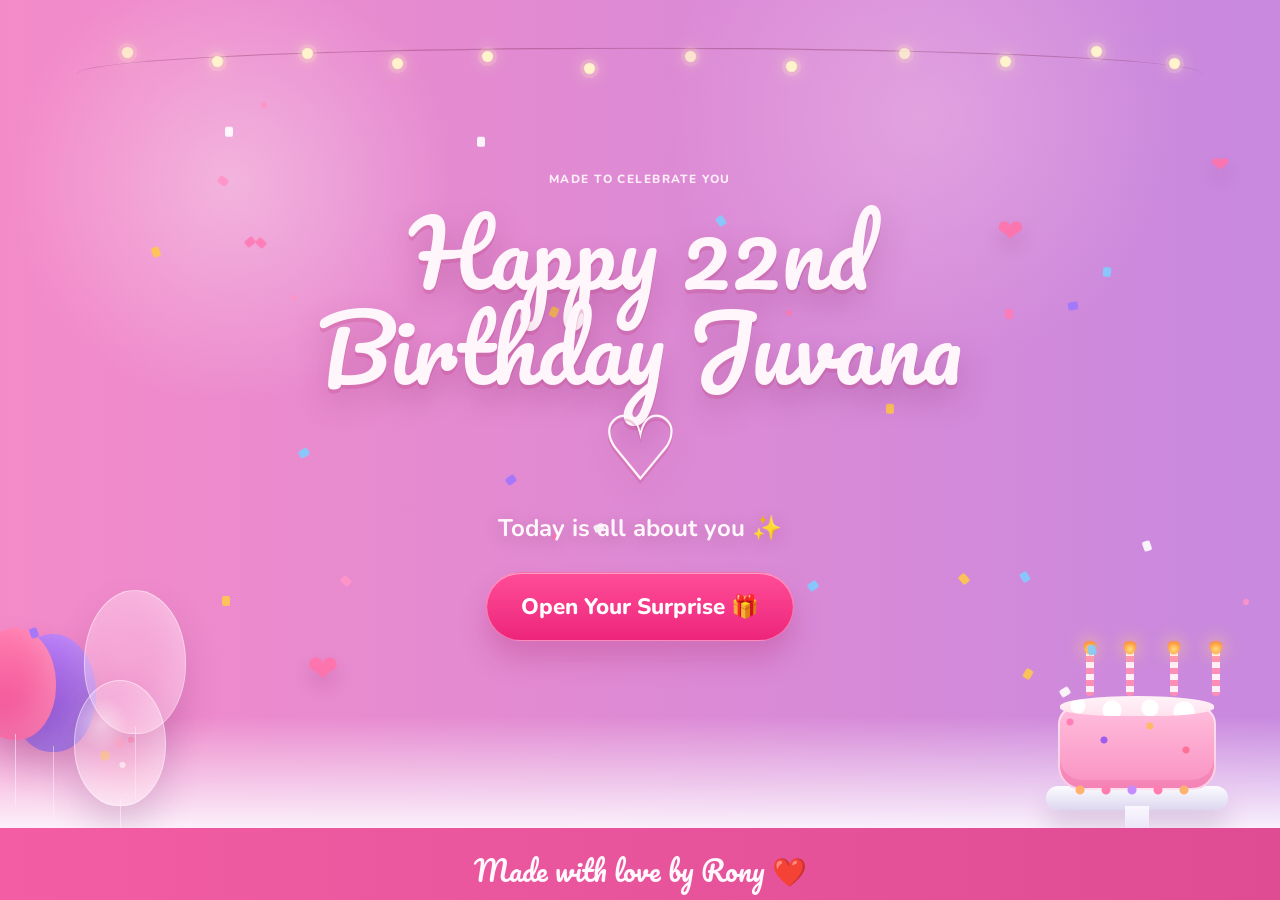
==== index.html @ 92257335 "Add index redirect for GitHub Pages" ====
<!DOCTYPE html>
<html lang="en">
<head>
  <meta charset="UTF-8">
  <meta http-equiv="refresh" content="0; url=./birthday.html">
  <meta name="viewport" content="width=device-width, initial-scale=1.0">
  <title>Birthday Website</title>
  <link rel="canonical" href="./birthday.html">
</head>
<body>
  <p>If you are not redirected automatically, <a href="./birthday.html">open the birthday page</a>.</p>
</body>
</html>
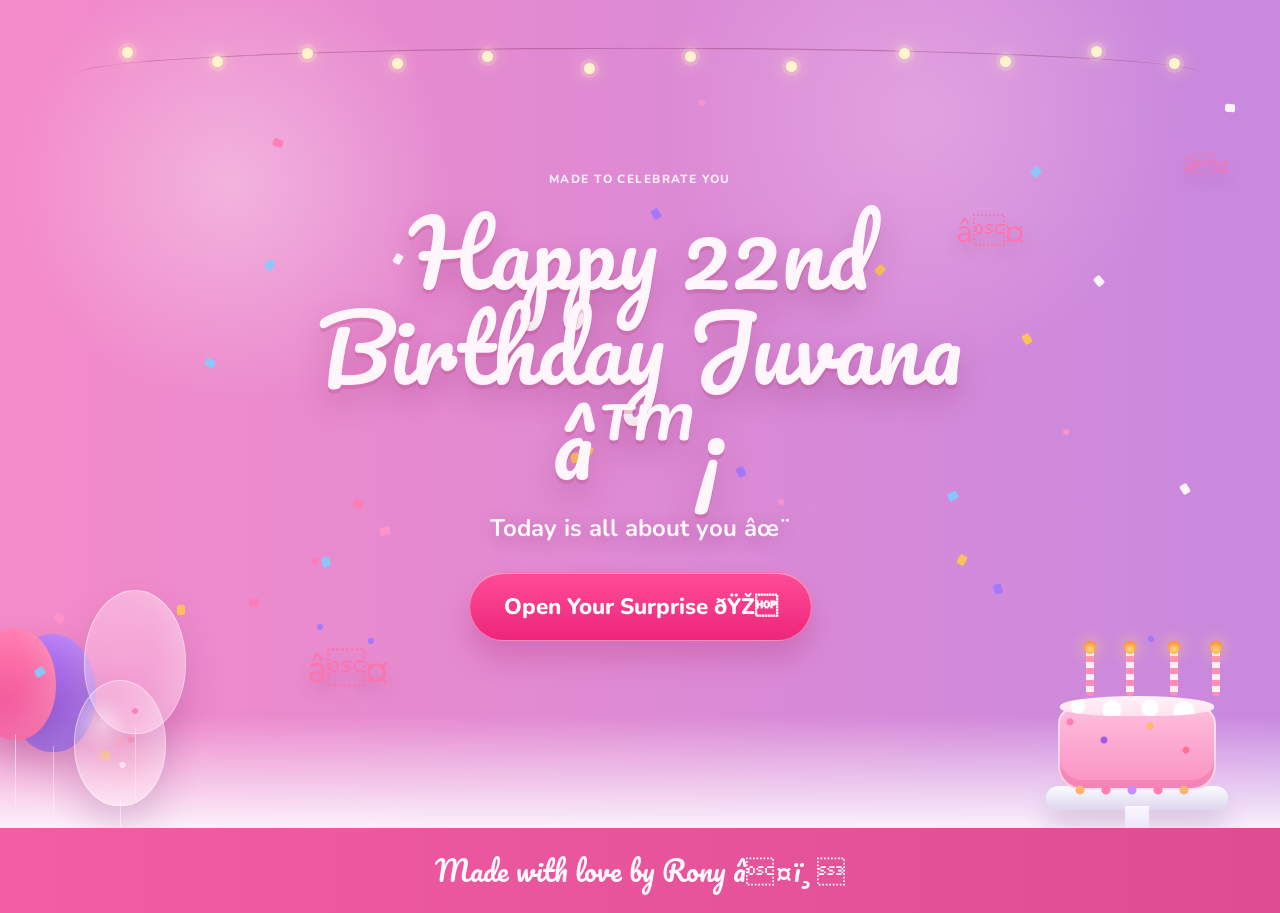
==== commit f3effd56: "Make index the actual homepage" ====
--- a/index.html
+++ b/index.html
@@ -2,12 +2,85 @@
 <html lang="en">
 <head>
   <meta charset="UTF-8">
-  <meta http-equiv="refresh" content="0; url=./birthday.html">
   <meta name="viewport" content="width=device-width, initial-scale=1.0">
-  <title>Birthday Website</title>
-  <link rel="canonical" href="./birthday.html">
+  <title>Happy 22nd Birthday Juvana</title>
+  <link rel="preconnect" href="https://fonts.googleapis.com">
+  <link rel="preconnect" href="https://fonts.gstatic.com" crossorigin>
+  <link href="https://fonts.googleapis.com/css2?family=Nunito:wght@400;600;700;800&family=Pacifico&display=swap" rel="stylesheet">
+  <link rel="stylesheet" href="birthday.css">
 </head>
 <body>
-  <p>If you are not redirected automatically, <a href="./birthday.html">open the birthday page</a>.</p>
+  <div class="page-shell">
+    <section class="hero" aria-label="Birthday hero">
+      <div class="string-lights" aria-hidden="true">
+        <span></span>
+        <span></span>
+        <span></span>
+        <span></span>
+        <span></span>
+        <span></span>
+        <span></span>
+        <span></span>
+        <span></span>
+        <span></span>
+        <span></span>
+        <span></span>
+      </div>
+
+      <div class="hero-decor hero-balloons" aria-hidden="true">
+        <span class="balloon balloon-large"></span>
+        <span class="balloon balloon-mid"></span>
+        <span class="balloon balloon-clear"></span>
+        <span class="balloon balloon-small"></span>
+      </div>
+
+      <div class="hero-decor hero-cake" aria-hidden="true">
+        <div class="cake-plate"></div>
+        <div class="cake-base">
+          <span class="candle"></span>
+          <span class="candle"></span>
+          <span class="candle"></span>
+          <span class="candle"></span>
+        </div>
+      </div>
+
+      <div class="hero-hearts" aria-hidden="true">
+        <span>â¤</span>
+        <span>â¤</span>
+        <span>â¤</span>
+      </div>
+
+      <div class="hero-content">
+        <p class="eyebrow">Made to celebrate you</p>
+        <h1>Happy 22nd<br>Birthday Juvana â™¡</h1>
+        <p class="hero-copy">Today is all about you âœ¨</p>
+        <button class="cta-button" id="surpriseButton" type="button">Open Your Surprise ðŸŽ</button>
+      </div>
+
+      <div class="confetti-layer" id="heroConfetti" aria-hidden="true"></div>
+    </section>
+
+    <div class="message-modal" id="messageModal" aria-hidden="true">
+      <div class="message-backdrop" data-close-modal></div>
+      <section class="message-panel section-card" id="messageBox" aria-labelledby="message-title" aria-modal="true" role="dialog">
+        <button class="modal-close" id="closeMessage" type="button" aria-label="Close message">Ã—</button>
+        <div class="message-icon left" aria-hidden="true">ðŸŽˆ</div>
+        <div class="message-copy">
+          <h2 id="message-title">A Message For You ðŸ’Œ</h2>
+          <p>
+            Happy 22nd Birthday Juvana! I hope this year brings you endless happiness,
+            success, love, and all the beautiful things your heart dreams of. You
+            deserve the whole world and more. Thank you for being such a special
+            person in my live. With love, Rony ðŸ’–
+          </p>
+        </div>
+        <div class="message-icon right" aria-hidden="true">ðŸ’Œ</div>
+      </section>
+    </div>
+
+    <footer class="footer">Made with love by Rony â¤ï¸</footer>
+  </div>
+
+  <script src="birthday.js"></script>
 </body>
 </html>
--- a/birthday.css
+++ b/birthday.css
@@ -0,0 +1,744 @@
+:root {
+  --bg-top: #f7d6f1;
+  --bg-mid: #fef6fb;
+  --bg-bottom: #efb1d7;
+  --hero-left: #f48bc9;
+  --hero-right: #c889df;
+  --panel: rgba(255, 255, 255, 0.72);
+  --panel-strong: rgba(255, 255, 255, 0.88);
+  --pink-600: #ef2d7a;
+  --pink-500: #ff4d98;
+  --pink-400: #ff75b3;
+  --pink-300: #ffb9d8;
+  --purple-500: #8e4ce8;
+  --purple-300: #caa6ff;
+  --text-strong: #6d1850;
+  --text-body: #6f4161;
+  --shadow-soft: 0 20px 40px rgba(192, 82, 148, 0.18);
+  --shadow-card: 0 16px 32px rgba(166, 104, 171, 0.18);
+  --radius-xl: 30px;
+  --radius-lg: 22px;
+  --radius-md: 16px;
+}
+
+* {
+  box-sizing: border-box;
+  margin: 0;
+  padding: 0;
+}
+
+html {
+  scroll-behavior: smooth;
+}
+
+body {
+  min-height: 100vh;
+  overflow-x: hidden;
+  font-family: "Nunito", sans-serif;
+  color: var(--text-body);
+  background:
+    radial-gradient(circle at top left, rgba(255, 255, 255, 0.85), transparent 22%),
+    radial-gradient(circle at 90% 10%, rgba(255, 223, 248, 0.85), transparent 18%),
+    linear-gradient(180deg, var(--bg-top) 0%, var(--bg-mid) 48%, #fbf4fd 72%, var(--bg-bottom) 100%);
+}
+
+.page-shell {
+  position: relative;
+}
+
+.hero {
+  position: relative;
+  display: flex;
+  align-items: center;
+  justify-content: center;
+  min-height: calc(100svh - 72px);
+  padding: 124px 24px 140px;
+  overflow: hidden;
+  background:
+    radial-gradient(circle at 18% 22%, rgba(255, 255, 255, 0.35), transparent 18%),
+    radial-gradient(circle at 72% 14%, rgba(255, 214, 239, 0.32), transparent 22%),
+    linear-gradient(90deg, var(--hero-left) 0%, var(--hero-right) 100%);
+}
+
+.hero::after {
+  content: "";
+  position: absolute;
+  inset: auto 0 0;
+  height: 112px;
+  background: linear-gradient(180deg, rgba(255, 255, 255, 0) 0%, rgba(253, 249, 255, 0.92) 100%);
+}
+
+.string-lights {
+  position: absolute;
+  inset: 12px 6vw auto;
+  height: 88px;
+  z-index: 2;
+}
+
+.string-lights::before {
+  content: "";
+  position: absolute;
+  inset: 0;
+  border-top: 2px solid rgba(137, 56, 104, 0.4);
+  border-radius: 50%;
+  transform: translateY(18px) scaleY(0.6);
+}
+
+.string-lights span {
+  position: absolute;
+  top: 35px;
+  width: 11px;
+  height: 11px;
+  border-radius: 50%;
+  background: #fff3cc;
+  box-shadow:
+    0 0 0 4px rgba(255, 240, 188, 0.18),
+    0 0 18px rgba(255, 244, 198, 0.95);
+  animation: glow 2.4s infinite ease-in-out;
+}
+
+.string-lights span:nth-child(1) { left: 4%; animation-delay: 0.1s; }
+.string-lights span:nth-child(2) { left: 12%; top: 44px; animation-delay: 1.2s; }
+.string-lights span:nth-child(3) { left: 20%; top: 36px; animation-delay: 0.8s; }
+.string-lights span:nth-child(4) { left: 28%; top: 46px; animation-delay: 1.8s; }
+.string-lights span:nth-child(5) { left: 36%; top: 39px; animation-delay: 0.6s; }
+.string-lights span:nth-child(6) { left: 45%; top: 51px; animation-delay: 1.5s; }
+.string-lights span:nth-child(7) { left: 54%; top: 39px; animation-delay: 0.2s; }
+.string-lights span:nth-child(8) { left: 63%; top: 49px; animation-delay: 1.7s; }
+.string-lights span:nth-child(9) { left: 73%; top: 36px; animation-delay: 0.4s; }
+.string-lights span:nth-child(10) { left: 82%; top: 44px; animation-delay: 1.1s; }
+.string-lights span:nth-child(11) { left: 90%; top: 34px; animation-delay: 0.9s; }
+.string-lights span:nth-child(12) { left: 97%; top: 46px; animation-delay: 1.9s; }
+
+.hero-content {
+  position: relative;
+  z-index: 3;
+  max-width: 720px;
+  margin: 0 auto;
+  text-align: center;
+}
+
+.eyebrow,
+.section-kicker {
+  letter-spacing: 0.12em;
+  text-transform: uppercase;
+  font-size: 0.74rem;
+  font-weight: 800;
+  color: rgba(255, 246, 251, 0.92);
+}
+
+.hero h1,
+.section-heading h2,
+.message-copy h2,
+.game-copy h2 {
+  font-family: "Pacifico", cursive;
+  line-height: 1.06;
+  font-weight: 400;
+}
+
+.hero h1 {
+  margin-top: 18px;
+  color: #fff6fb;
+  font-size: clamp(3.7rem, 7vw, 6.1rem);
+  text-shadow:
+    0 4px 0 rgba(190, 62, 123, 0.24),
+    0 14px 30px rgba(132, 34, 94, 0.25);
+}
+
+.hero-copy {
+  margin-top: 22px;
+  font-size: 1.5rem;
+  font-weight: 700;
+  color: #fff7fb;
+  text-shadow: 0 4px 18px rgba(113, 20, 71, 0.25);
+}
+
+.cta-button {
+  margin-top: 28px;
+  min-height: 58px;
+  border: 1px solid rgba(255, 255, 255, 0.35);
+  border-radius: 999px;
+  padding: 18px 34px;
+  font: inherit;
+  font-size: 1.4rem;
+  font-weight: 800;
+  color: #fff;
+  cursor: pointer;
+  background: linear-gradient(180deg, #ff4d98 0%, #ed257b 100%);
+  box-shadow:
+    inset 0 1px 0 rgba(255, 255, 255, 0.45),
+    0 18px 28px rgba(173, 31, 105, 0.26);
+  transition: transform 180ms ease, box-shadow 180ms ease, filter 180ms ease;
+}
+
+.cta-button:hover {
+  transform: translateY(-2px) scale(1.02);
+  filter: saturate(1.04);
+  box-shadow:
+    inset 0 1px 0 rgba(255, 255, 255, 0.45),
+    0 24px 34px rgba(173, 31, 105, 0.3);
+}
+
+.cta-button:active {
+  transform: translateY(1px);
+}
+
+.hero-decor,
+.hero-hearts,
+.confetti-layer {
+  position: absolute;
+  z-index: 1;
+}
+
+.hero-balloons {
+  left: -18px;
+  bottom: 0;
+  width: 260px;
+  height: 345px;
+}
+
+.balloon {
+  position: absolute;
+  border-radius: 50% 50% 48% 48%;
+  box-shadow: inset -12px -18px 30px rgba(255, 255, 255, 0.22), 0 20px 36px rgba(117, 37, 103, 0.2);
+}
+
+.balloon::after {
+  content: "";
+  position: absolute;
+  left: 50%;
+  bottom: -66px;
+  width: 1px;
+  height: 72px;
+  background: rgba(255, 240, 252, 0.56);
+}
+
+.balloon-large {
+  left: 28px;
+  bottom: 76px;
+  width: 86px;
+  height: 118px;
+  background: linear-gradient(180deg, #ba7ef8 0%, #8d54d9 100%);
+}
+
+.balloon-mid {
+  left: 102px;
+  bottom: 94px;
+  width: 102px;
+  height: 144px;
+  background: linear-gradient(180deg, rgba(255, 216, 237, 0.5) 0%, rgba(255, 196, 226, 0.18) 100%);
+  border: 1px solid rgba(255, 255, 255, 0.48);
+}
+
+.balloon-clear {
+  left: 92px;
+  bottom: 22px;
+  width: 92px;
+  height: 126px;
+  background:
+    radial-gradient(circle at 30% 35%, rgba(255, 255, 255, 0.42), transparent 26%),
+    radial-gradient(circle at 60% 65%, rgba(255, 157, 183, 0.2), transparent 55%),
+    rgba(255, 233, 244, 0.26);
+  border: 1px solid rgba(255, 255, 255, 0.5);
+}
+
+.balloon-clear::before {
+  content: "";
+  position: absolute;
+  inset: 20px;
+  border-radius: 50%;
+  background:
+    radial-gradient(circle, rgba(255, 164, 192, 0.55) 0 12%, transparent 13% 100%),
+    radial-gradient(circle at 20% 65%, rgba(255, 206, 98, 0.68) 0 7%, transparent 8% 100%),
+    radial-gradient(circle at 72% 46%, rgba(255, 114, 159, 0.6) 0 5%, transparent 6% 100%),
+    radial-gradient(circle at 55% 76%, rgba(255, 255, 255, 0.8) 0 4%, transparent 5% 100%);
+  opacity: 0.7;
+}
+
+.balloon-small {
+  left: -8px;
+  bottom: 88px;
+  width: 82px;
+  height: 112px;
+  background: linear-gradient(180deg, #ff7db0 0%, #ef4892 100%);
+}
+
+.hero-cake {
+  right: 34px;
+  bottom: 18px;
+  width: 218px;
+  height: 176px;
+}
+
+.cake-plate {
+  position: absolute;
+  inset: auto 18px 0;
+  height: 24px;
+  border-radius: 999px;
+  background: linear-gradient(180deg, #fbfbff 0%, #ddd7ef 100%);
+  box-shadow: 0 18px 26px rgba(91, 41, 104, 0.18);
+}
+
+.cake-plate::before {
+  content: "";
+  position: absolute;
+  left: 50%;
+  top: 20px;
+  width: 24px;
+  height: 34px;
+  border-radius: 0 0 18px 18px;
+  background: linear-gradient(180deg, #faf7ff 0%, #e5ddf6 100%);
+  transform: translateX(-50%);
+}
+
+.cake-base {
+  position: absolute;
+  inset: auto 30px 20px;
+  height: 84px;
+  border-radius: 18px 18px 24px 24px;
+  background:
+    radial-gradient(circle at 10px 14px, #ff7eb7 0 3px, transparent 4px),
+    radial-gradient(circle at 44px 32px, #9f5bed 0 3px, transparent 4px),
+    radial-gradient(circle at 90px 18px, #ffba61 0 3px, transparent 4px),
+    radial-gradient(circle at 126px 42px, #ff6f98 0 3px, transparent 4px),
+    radial-gradient(circle at 160px 18px, #6ab3ff 0 3px, transparent 4px),
+    linear-gradient(180deg, #ffbddc 0%, #f991c2 100%);
+  border: 2px solid rgba(255, 255, 255, 0.55);
+  box-shadow: inset 0 -8px 0 rgba(229, 90, 146, 0.26);
+}
+
+.cake-base::before {
+  content: "";
+  position: absolute;
+  left: 0;
+  right: 0;
+  top: -12px;
+  height: 20px;
+  border-radius: 50% 50% 40% 40%;
+  background:
+    radial-gradient(circle at 18px 10px, #fff 0 7px, transparent 8px),
+    radial-gradient(circle at 52px 14px, #fff 0 9px, transparent 10px),
+    radial-gradient(circle at 90px 12px, #fff 0 8px, transparent 9px),
+    radial-gradient(circle at 124px 16px, #fff 0 10px, transparent 11px),
+    radial-gradient(circle at 162px 12px, #fff 0 8px, transparent 9px),
+    linear-gradient(180deg, #fff2f8 0%, #ffe2ef 100%);
+}
+
+.cake-base::after {
+  content: "";
+  position: absolute;
+  left: 12px;
+  right: 12px;
+  bottom: -8px;
+  height: 12px;
+  border-radius: 999px;
+  background:
+    radial-gradient(circle at 8px 6px, #ffb36f 0 4px, transparent 5px),
+    radial-gradient(circle at 34px 6px, #ff7db0 0 4px, transparent 5px),
+    radial-gradient(circle at 60px 6px, #c58cff 0 4px, transparent 5px),
+    radial-gradient(circle at 86px 6px, #ff7db0 0 4px, transparent 5px),
+    radial-gradient(circle at 112px 6px, #ffb36f 0 4px, transparent 5px),
+    radial-gradient(circle at 138px 6px, #ff7db0 0 4px, transparent 5px);
+}
+
+.candle {
+  position: absolute;
+  top: -58px;
+  width: 8px;
+  height: 46px;
+  border-radius: 999px;
+  background: repeating-linear-gradient(180deg, #ffeff7 0 6px, #ff8eb7 6px 12px);
+}
+
+.candle::before {
+  content: "";
+  position: absolute;
+  left: 50%;
+  top: -12px;
+  width: 12px;
+  height: 16px;
+  border-radius: 50% 50% 50% 50%;
+  background: radial-gradient(circle at 50% 70%, #ffdf7b 0%, #ff8d34 62%, transparent 63%);
+  transform: translateX(-50%);
+  filter: drop-shadow(0 0 8px rgba(255, 218, 109, 0.95));
+  animation: flicker 1.8s infinite ease-in-out;
+}
+
+.candle:nth-child(1) { left: 26px; }
+.candle:nth-child(2) { left: 66px; }
+.candle:nth-child(3) { left: 110px; }
+.candle:nth-child(4) { left: 152px; }
+
+.hero-hearts {
+  inset: 0;
+  z-index: 2;
+  pointer-events: none;
+}
+
+.hero-hearts span {
+  position: absolute;
+  color: rgba(255, 114, 170, 0.9);
+  font-size: 2rem;
+  text-shadow: 0 10px 18px rgba(118, 21, 79, 0.16);
+  animation: drift 7s infinite ease-in-out;
+}
+
+.hero-hearts span:nth-child(1) {
+  left: 24%;
+  bottom: 132px;
+  font-size: 2.4rem;
+  animation-delay: 0.5s;
+}
+
+.hero-hearts span:nth-child(2) {
+  right: 20%;
+  top: 210px;
+  animation-delay: 2s;
+}
+
+.hero-hearts span:nth-child(3) {
+  right: 4%;
+  top: 150px;
+  font-size: 1.35rem;
+  animation-delay: 3.4s;
+}
+
+.confetti-layer {
+  inset: 0;
+  pointer-events: none;
+}
+
+.confetti-piece {
+  position: absolute;
+  width: 8px;
+  height: 10px;
+  border-radius: 2px;
+  opacity: 0.9;
+  animation: bob 5.4s infinite ease-in-out;
+}
+
+.section-card {
+  width: min(760px, calc(100% - 32px));
+  margin: 0 auto;
+}
+
+.section-card {
+  border-radius: var(--radius-xl);
+  background: var(--panel);
+  backdrop-filter: blur(8px);
+  box-shadow: var(--shadow-soft);
+}
+
+.message-modal {
+  position: fixed;
+  inset: 0;
+  z-index: 20;
+  display: grid;
+  place-items: center;
+  padding: 24px 16px;
+  overflow-y: auto;
+  visibility: hidden;
+  opacity: 0;
+  transition: opacity 220ms ease, visibility 220ms ease;
+}
+
+.message-modal.is-open {
+  visibility: visible;
+  opacity: 1;
+}
+
+.message-modal[aria-hidden="false"] {
+  visibility: visible;
+  opacity: 1;
+}
+
+.message-backdrop {
+  position: absolute;
+  inset: 0;
+  background: rgba(91, 24, 73, 0.38);
+  backdrop-filter: blur(8px);
+}
+
+.message-panel {
+  position: relative;
+  z-index: 1;
+  display: grid;
+  grid-template-columns: 132px minmax(0, 1fr) 132px;
+  align-items: center;
+  gap: 12px;
+  padding: 26px 30px;
+  max-height: min(78svh, 640px);
+  overflow-y: auto;
+  border: 1px solid rgba(255, 168, 206, 0.65);
+  background:
+    radial-gradient(circle at top left, rgba(255, 255, 255, 0.62), transparent 26%),
+    linear-gradient(180deg, rgba(255, 242, 249, 0.86), rgba(255, 231, 242, 0.8));
+  transform: translateY(24px) scale(0.96);
+  transition: transform 220ms ease;
+}
+
+.message-modal.is-open .message-panel {
+  transform: translateY(0) scale(1);
+}
+
+.modal-close {
+  position: absolute;
+  top: 16px;
+  right: 18px;
+  width: 42px;
+  height: 42px;
+  border: 0;
+  border-radius: 50%;
+  background: rgba(255, 255, 255, 0.78);
+  color: #cb2a73;
+  font-size: 1.8rem;
+  line-height: 1;
+  cursor: pointer;
+  box-shadow: 0 10px 18px rgba(182, 85, 138, 0.16);
+}
+
+.modal-close:hover {
+  transform: scale(1.06);
+}
+
+.message-icon {
+  display: grid;
+  place-items: center;
+  font-size: 4rem;
+}
+
+.message-copy {
+  text-align: center;
+}
+
+.message-copy h2 {
+  color: #e1297f;
+  font-size: clamp(1.9rem, 2.8vw, 2.7rem);
+}
+
+.message-copy p {
+  margin: 14px auto 0;
+  max-width: 720px;
+  font-size: 1.18rem;
+  line-height: 1.68;
+  color: #6b3154;
+}
+
+.footer {
+  margin-top: 0;
+  padding: 18px 20px calc(18px + env(safe-area-inset-bottom, 0px));
+  text-align: center;
+  color: #fff8fc;
+  font-family: "Pacifico", cursive;
+  font-size: 1.75rem;
+  background: linear-gradient(90deg, #f25da3, #df4c94);
+  box-shadow: 0 -10px 24px rgba(190, 65, 126, 0.2);
+}
+
+@keyframes glow {
+  0%,
+  100% {
+    transform: scale(1);
+    opacity: 0.85;
+  }
+  50% {
+    transform: scale(1.14);
+    opacity: 1;
+  }
+}
+
+@keyframes drift {
+  0%,
+  100% {
+    transform: translateY(0);
+  }
+  50% {
+    transform: translateY(-8px);
+  }
+}
+
+@keyframes flicker {
+  0%,
+  100% {
+    transform: translateX(-50%) scale(1) rotate(0deg);
+  }
+  50% {
+    transform: translateX(-50%) scale(1.08) rotate(3deg);
+  }
+}
+
+@keyframes bob {
+  0%,
+  100% {
+    transform: translateY(0) rotate(0deg);
+  }
+  50% {
+    transform: translateY(-8px) rotate(9deg);
+  }
+}
+
+@media (max-width: 980px) {
+  .hero {
+    min-height: calc(100svh - 66px);
+    padding-top: 118px;
+    padding-bottom: 156px;
+  }
+
+  .message-panel {
+    grid-template-columns: 1fr;
+  }
+
+  .message-icon {
+    display: none;
+  }
+}
+
+@media (max-width: 720px) {
+  .hero {
+    min-height: calc(100svh - 62px);
+    padding: 104px 16px 198px;
+  }
+
+  .hero-content {
+    max-width: 360px;
+  }
+
+  .hero h1 {
+    font-size: clamp(2.9rem, 14vw, 4.2rem);
+  }
+
+  .hero-copy {
+    font-size: 1.14rem;
+  }
+
+  .cta-button {
+    width: 100%;
+    max-width: 330px;
+    font-size: 1.15rem;
+    padding: 16px 24px;
+  }
+
+  .hero-balloons {
+    left: -52px;
+    bottom: 20px;
+    transform: scale(0.72);
+    transform-origin: bottom left;
+  }
+
+  .hero-cake {
+    right: 50%;
+    bottom: 18px;
+    transform: translateX(50%) scale(0.72);
+    transform-origin: bottom center;
+  }
+
+  .string-lights {
+    inset: 10px 4vw auto;
+    height: 74px;
+  }
+
+  .string-lights::before {
+    transform: translateY(16px) scaleY(0.56);
+  }
+
+  .string-lights span {
+    width: 9px;
+    height: 9px;
+  }
+
+  .hero-hearts span:nth-child(2),
+  .hero-hearts span:nth-child(3) {
+    display: none;
+  }
+
+  .message-panel {
+    width: min(760px, calc(100% - 20px));
+    max-height: min(82svh, 620px);
+    padding: 22px 18px 24px;
+    border-radius: 24px;
+  }
+
+  .message-copy p {
+    font-size: 1rem;
+    line-height: 1.58;
+  }
+
+  .footer {
+    font-size: 1.42rem;
+  }
+}
+
+@media (max-width: 480px) {
+  .hero {
+    padding-top: 96px;
+    padding-bottom: 188px;
+  }
+
+  .eyebrow {
+    font-size: 0.66rem;
+  }
+
+  .hero h1 {
+    font-size: clamp(2.45rem, 13vw, 3.35rem);
+    line-height: 1.08;
+  }
+
+  .hero-copy {
+    margin-top: 16px;
+    font-size: 1rem;
+  }
+
+  .cta-button {
+    margin-top: 22px;
+    max-width: 290px;
+    font-size: 1rem;
+  }
+
+  .hero-balloons {
+    left: -64px;
+    bottom: 30px;
+    transform: scale(0.6);
+  }
+
+  .hero-cake {
+    bottom: 22px;
+    transform: translateX(50%) scale(0.62);
+  }
+
+  .hero-hearts span:nth-child(1) {
+    left: 18%;
+    bottom: 176px;
+    font-size: 1.85rem;
+  }
+
+  .message-modal {
+    padding: 12px;
+  }
+
+  .message-panel {
+    width: 100%;
+    max-height: min(84svh, 600px);
+    padding: 20px 16px 22px;
+  }
+
+  .modal-close {
+    top: 12px;
+    right: 12px;
+    width: 38px;
+    height: 38px;
+    font-size: 1.5rem;
+  }
+
+  .message-copy h2 {
+    font-size: 1.7rem;
+  }
+
+  .message-copy p {
+    margin-top: 12px;
+    font-size: 0.96rem;
+  }
+
+  .footer {
+    font-size: 1.2rem;
+  }
+}
